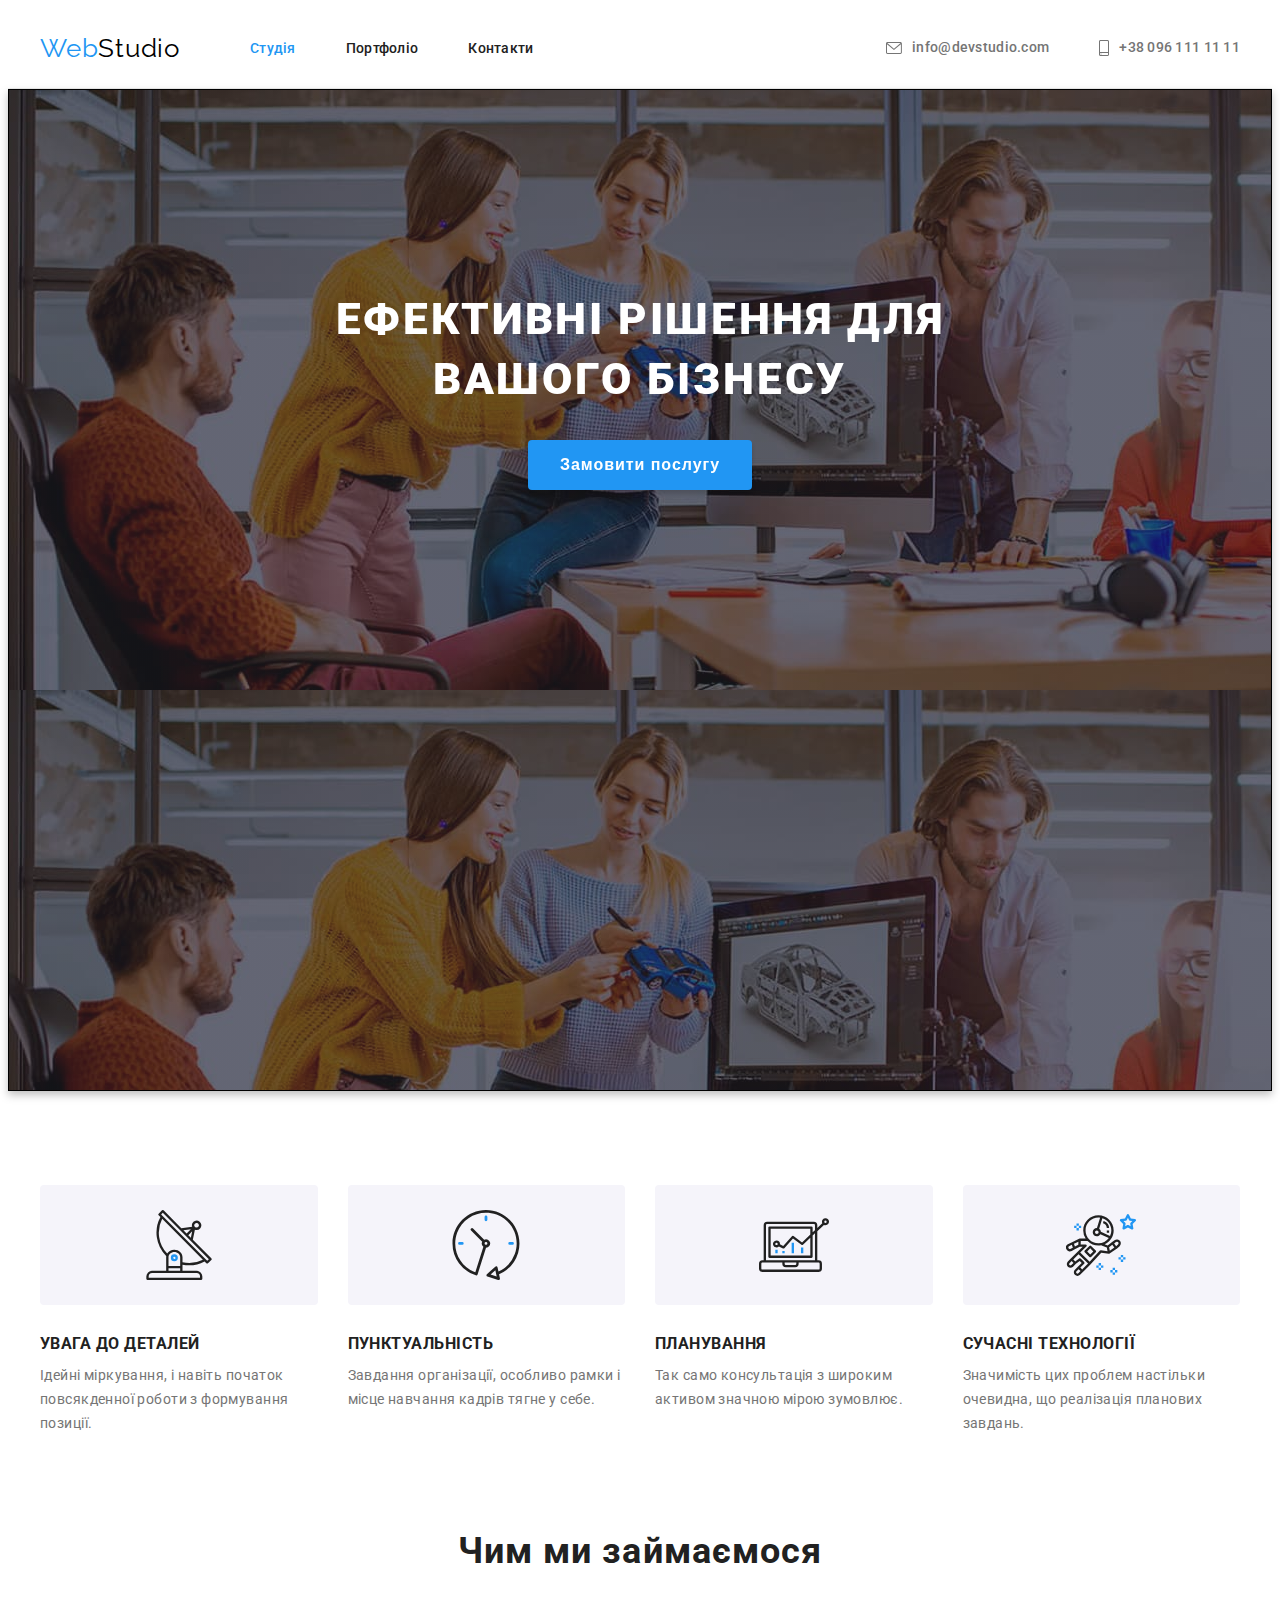
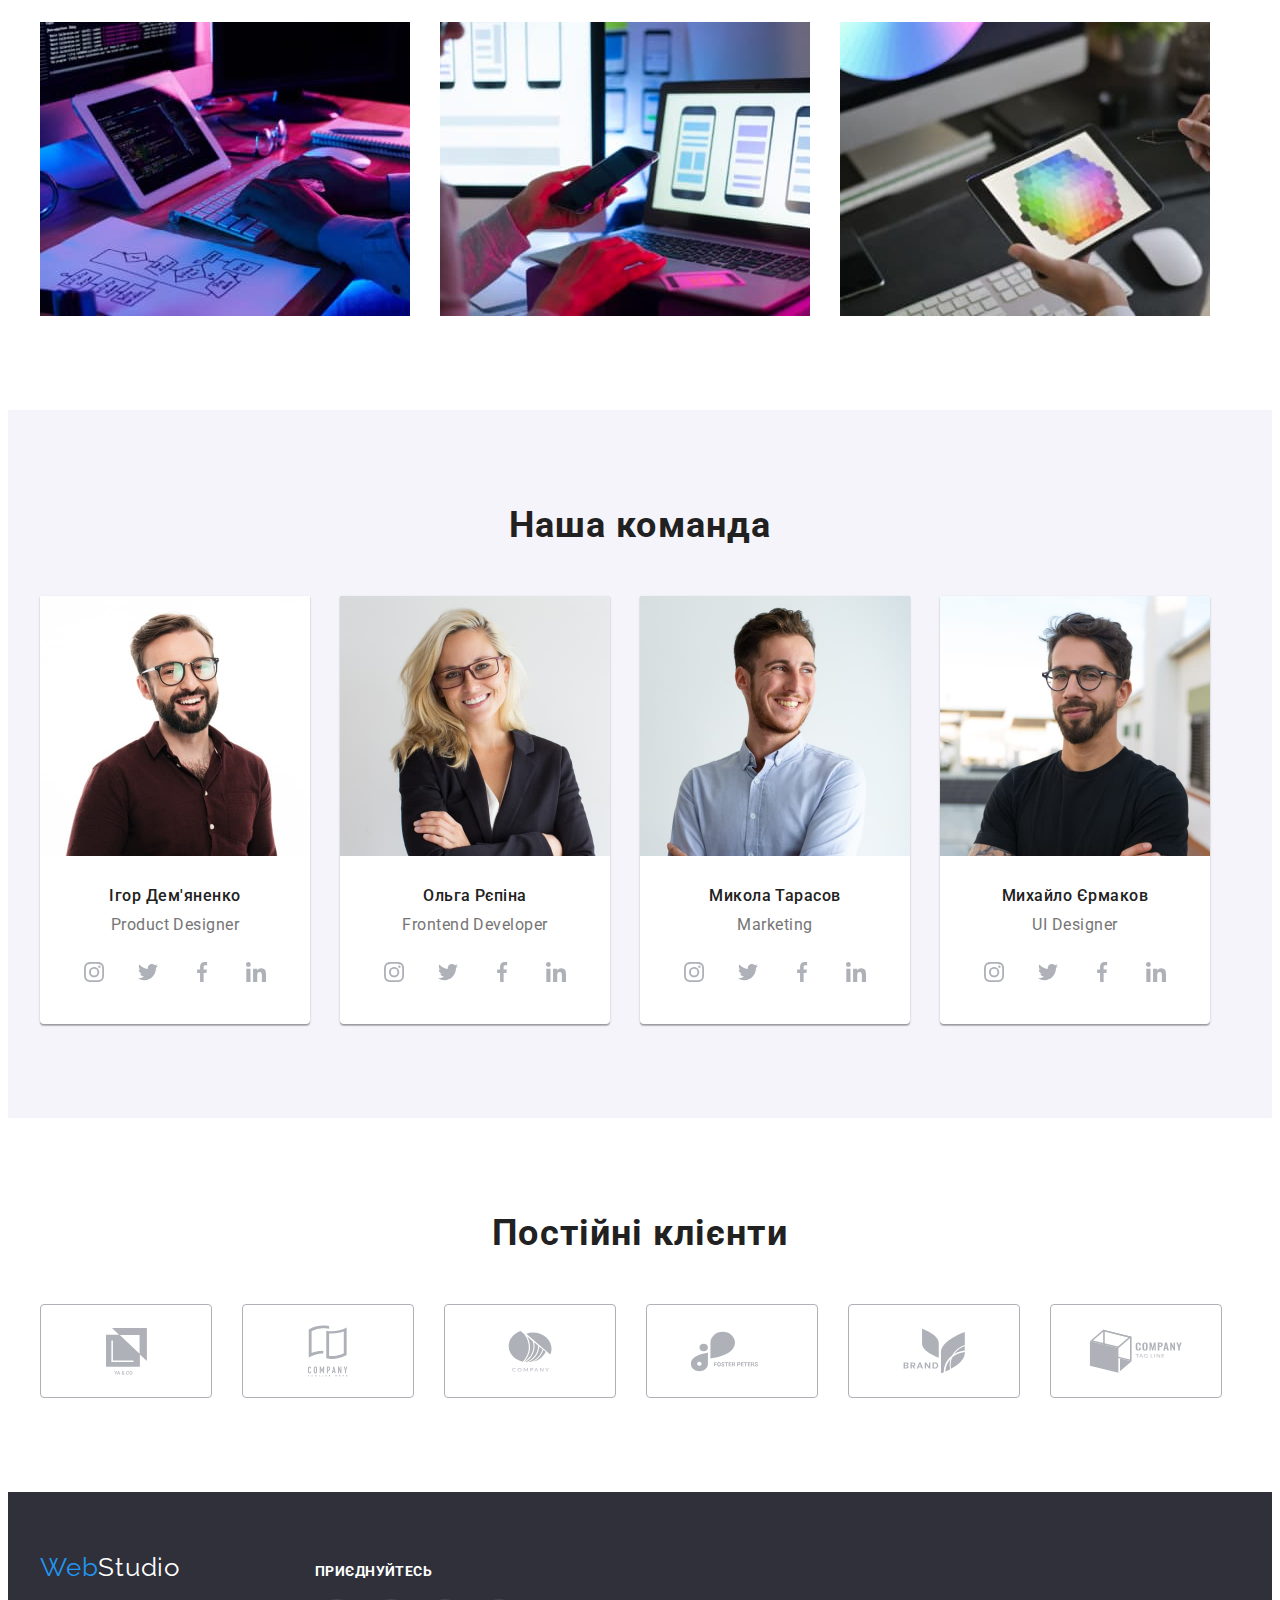
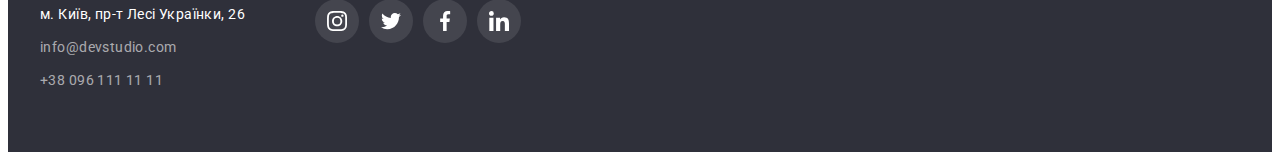
==== index.html @ 59ad2075 "Initial commit" ====
<!DOCTYPE html>
<html lang="uk">
  <head>
    <meta charset="UTF-8" />
    <meta http-equiv="X-UA-Compatible" content="IE=edge" />
    <meta name="viewport" content="width=device-width, initial-scale=1.0" />
    <title>WebStudio</title>
    <link
      rel="stylesheet"
      href="https://cdnjs.cloudflare.com/ajax/libs/modern-normalize/1.1.0/modern-normalize.min.css"
      integrity="sha512-wpPYUAdjBVSE4KJnH1VR1HeZfpl1ub8YT/NKx4PuQ5NmX2tKuGu6U/JRp5y+Y8XG2tV+wKQpNHVUX03MfMFn9Q=="
      crossorigin="anonymous"
      referrerpolicy="no-referrer"
    />
    <link rel="preconnect" href="https://fonts.googleapis.com" />
    <link rel="preconnect" href="https://fonts.gstatic.com" crossorigin />
    <link
      href="https://fonts.googleapis.com/css2?family=Raleway:wght@700&family=Roboto:wght@400;500;700;900&display=swap"
      rel="stylesheet"
    />
    <link rel="stylesheet" href="./css/styles.css" />
  </head>

  <body>
    <header class="header">
      <div class="container main-nav">
        <nav>
          <a href="./index.html" class="logo-main">Web<span class="logo-black">Studio</span></a>
          <ul class="list site-nav">
            <li class="item">
              <a href="./index.html" class="menu-link active-link">Студія</a>
            </li>
            <li class="item">
              <a href="./portfolio.html" class="menu-link">Портфоліо</a>
            </li>
            <li class="item">
              <a href="#" class="menu-link">Контакти</a>
            </li>
          </ul>
        </nav>

        <ul class="list contacts">
          <li class="item">
            <a href="mailto:info@devstudio.com" class="contact-link">
              <svg class="contacts-icon" width="16" height="12">
                <use href="./images/icons/icons.svg#mail"></use>
              </svg>
              info@devstudio.com</a
            >
          </li>
          <li class="item">
            <a href="tel:+380961111111" class="contact-link">
              <svg class="contacts-icon" width="10" height="16">
                <use href="./images/icons/icons.svg#smartphone"></use>
              </svg>
              +38 096 111 11 11</a
            >
          </li>
        </ul>
      </div>
    </header>

    <main>
      <section class="section hero">
        <div class="container-hero">
          <h1 class="hero-title">Ефективні рішення для вашого бізнесу</h1>
          <button type="button" class="hero-button">Замовити послугу</button>
        </div>
      </section>

      <!-- Приимущества -->

      <section class="section advantages">
        <div class="container">
          <h2 class="visually-hidden">Наші переваги</h2>
          <ul class="advantage-list list">
            <li class="advantage-item">
              <div class="advantage-countainer">
                <svg class="" width="70" height="70">
                  <use href="./images/icons/icons.svg#antenna"></use>
                </svg>
              </div>
              <h3 class="advantage-title">УВАГА ДО ДЕТАЛЕЙ</h3>
              <p class="advantage-text">
                Ідейні міркування, і навіть початок повсякденної роботи з формування позиції.
              </p>
            </li>
            <li class="advantage-item">
              <div class="advantage-countainer">
                <svg class="" width="70" height="70">
                  <use href="./images/icons/icons.svg#clock"></use>
                </svg>
              </div>
              <h3 class="advantage-title">ПУНКТУАЛЬНІСТЬ</h3>
              <p class="advantage-text">
                Завдання організації, особливо рамки і місце навчання кадрів тягне у себе.
              </p>
            </li>
            <li class="advantage-item">
              <div class="advantage-countainer">
                <svg class="" width="70" height="70">
                  <use href="./images/icons/icons.svg#diagram"></use>
                </svg>
              </div>
              <h3 class="advantage-title">ПЛАНУВАННЯ</h3>
              <p class="advantage-text">
                Так само консультація з широким активом значною мірою зумовлює.
              </p>
            </li>
            <li class="advantage-item">
              <div class="advantage-countainer">
                <svg class="" width="70" height="70">
                  <use href="./images/icons/icons.svg#astronaut"></use>
                </svg>
              </div>
              <h3 class="advantage-title">СУЧАСНІ ТЕХНОЛОГІЇ</h3>
              <p class="advantage-text">
                Значимість цих проблем настільки очевидна, що реалізація планових завдань.
              </p>
            </li>
          </ul>
        </div>
      </section>

      <!-- Чем мы занимаемся -->

      <section class="section">
        <div class="container">
          <h2 class="section-title">Чим ми займаємося</h2>
          <ul class="employments list">
            <li class="employments-item">
              <img src="./images/box1.jpg" alt="робота за столом" width="370" height="294" />
            </li>
            <li class="employments-item">
              <img
                src="./images/box2.jpg"
                alt="ноутбук та телефон в руці"
                width="370"
                height="294"
              />
            </li>
            <li class="employments-item">
              <img src="./images/box3.jpg" alt="палітра на планшеті" width="370" height="294" />
            </li>
          </ul>
        </div>
      </section>

      <!-- Наша команда -->

      <section class="section team">
        <div class="container">
          <h2 class="section-title">Наша команда</h2>
          <ul class="team-list list">
            <li class="team-item">
              <img src="./images/igor.jpg" alt="Ігор Дем'яненко" width="270" height="260" />
              <div class="team-container">
                <h3 class="name">Ігор Дем'яненко</h3>
                <p class="job-title" lang="en">Product Designer</p>
                <ul class="socials-list list">
                  <li class="socials">
                    <a class="socials-link" target="_blank" rel="noreferrer noopener" href="#">
                      <svg class="team-contacts-icon" width="20" height="20">
                        <use href="./images/icons/icons.svg#instagram"></use>
                      </svg>
                    </a>
                  </li>
                  <li class="socials">
                    <a class="socials-link" target="_blank" rel="noreferrer noopener" href="#">
                      <svg class="team-contacts-icon" width="20" height="20">
                        <use href="./images/icons/icons.svg#twitter"></use>
                      </svg>
                    </a>
                  </li>
                  <li class="socials">
                    <a class="socials-link" target="_blank" rel="noreferrer noopener" href="#">
                      <svg class="team-contacts-icon" width="20" height="20">
                        <use href="./images/icons/icons.svg#facebook"></use>
                      </svg>
                    </a>
                  </li>
                  <li class="socials">
                    <a class="socials-link" target="_blank" rel="noreferrer noopener" href="#">
                      <svg class="team-contacts-icon" width="20" height="20">
                        <use href="./images/icons/icons.svg#linkedin"></use>
                      </svg>
                    </a>
                  </li>
                </ul>
              </div>
            </li>
            <li class="team-item">
              <img src="./images/olga.jpg" alt="Ольга Рєпіна" width="270" height="260" />
              <div class="team-container">
                <h3 class="name">Ольга Рєпіна</h3>
                <p class="job-title" lang="en">Frontend Developer</p>
                <ul class="socials-list list">
                  <li class="socials">
                    <a class="socials-link" target="_blank" rel="noreferrer noopener" href="#">
                      <svg class="team-contacts-icon" width="20" height="20">
                        <use href="./images/icons/icons.svg#instagram"></use>
                      </svg>
                    </a>
                  </li>
                  <li class="socials">
                    <a class="socials-link" target="_blank" rel="noreferrer noopener" href="#">
                      <svg class="team-contacts-icon" width="20" height="20">
                        <use href="./images/icons/icons.svg#twitter"></use>
                      </svg>
                    </a>
                  </li>
                  <li class="socials">
                    <a class="socials-link" target="_blank" rel="noreferrer noopener" href="#">
                      <svg class="team-contacts-icon" width="20" height="20">
                        <use href="./images/icons/icons.svg#facebook"></use>
                      </svg>
                    </a>
                  </li>
                  <li class="socials">
                    <a class="socials-link" target="_blank" rel="noreferrer noopener" href="#">
                      <svg class="team-contacts-icon" width="20" height="20">
                        <use href="./images/icons/icons.svg#linkedin"></use>
                      </svg>
                    </a>
                  </li>
                </ul>
              </div>
            </li>
            <li class="team-item">
              <img src="./images/kolya.jpg" alt="Микола Тарасов" width="270" height="260" />
              <div class="team-container">
                <h3 class="name">Микола Тарасов</h3>
                <p class="job-title" lang="en">Marketing</p>
                <ul class="socials-list list">
                  <li class="socials">
                    <a class="socials-link" target="_blank" rel="noreferrer noopener" href="#">
                      <svg class="team-contacts-icon" width="20" height="20">
                        <use href="./images/icons/icons.svg#instagram"></use>
                      </svg>
                    </a>
                  </li>
                  <li class="socials">
                    <a class="socials-link" target="_blank" rel="noreferrer noopener" href="#">
                      <svg class="team-contacts-icon" width="20" height="20">
                        <use href="./images/icons/icons.svg#twitter"></use>
                      </svg>
                    </a>
                  </li>
                  <li class="socials">
                    <a class="socials-link" target="_blank" rel="noreferrer noopener" href="#">
                      <svg class="team-contacts-icon" width="20" height="20">
                        <use href="./images/icons/icons.svg#facebook"></use>
                      </svg>
                    </a>
                  </li>
                  <li class="socials">
                    <a class="socials-link" target="_blank" rel="noreferrer noopener" href="#">
                      <svg class="team-contacts-icon" width="20" height="20">
                        <use href="./images/icons/icons.svg#linkedin"></use>
                      </svg>
                    </a>
                  </li>
                </ul>
              </div>
            </li>
            <li class="team-item">
              <img src="./images/misha.jpg" alt="Михайло Єрмаков" width="270" height="260" />
              <div class="team-container">
                <h3 class="name">Михайло Єрмаков</h3>
                <p class="job-title" lang="en">UI Designer</p>
                <ul class="socials-list list">
                  <li class="socials">
                    <a class="socials-link" target="_blank" rel="noreferrer noopener" href="#">
                      <svg class="team-contacts-icon" width="20" height="20">
                        <use href="./images/icons/icons.svg#instagram"></use>
                      </svg>
                    </a>
                  </li>
                  <li class="socials">
                    <a class="socials-link" target="_blank" rel="noreferrer noopener" href="#">
                      <svg class="team-contacts-icon" width="20" height="20">
                        <use href="./images/icons/icons.svg#twitter"></use>
                      </svg>
                    </a>
                  </li>
                  <li class="socials">
                    <a class="socials-link" target="_blank" rel="noreferrer noopener" href="#">
                      <svg class="team-contacts-icon" width="20" height="20">
                        <use href="./images/icons/icons.svg#facebook"></use>
                      </svg>
                    </a>
                  </li>
                  <li class="socials">
                    <a class="socials-link" target="_blank" rel="noreferrer noopener" href="#">
                      <svg class="team-contacts-icon" width="20" height="20">
                        <use href="./images/icons/icons.svg#linkedin"></use>
                      </svg>
                    </a>
                  </li>
                </ul>
              </div>
            </li>
          </ul>
        </div>
      </section>

      <!-- Почтоянные клиенты -->

      <section class="section">
        <div class="container">
          <h2 class="section-title">Постійні клієнти</h2>
          <ul class="client-list list">
            <li class="client-item">
              <a class="client-link" target="_blank" rel="noreferrer noopener" href="#">
                <svg class="client-icon" width="41" height="47">
                  <use href="./images/icons/icons.svg#group1"></use>
                </svg>
              </a>
            </li>
            <li class="client-item">
              <a class="client-link" target="_blank" rel="noreferrer noopener" href="#">
                <svg class="client-icon" width="40" height="52">
                  <use href="./images/icons/icons.svg#group2"></use>
                </svg>
              </a>
            </li>
            <li class="client-item">
              <a class="client-link" target="_blank" rel="noreferrer noopener" href="#">
                <svg class="client-icon" width="44" height="42">
                  <use href="./images/icons/icons.svg#group3"></use>
                </svg>
              </a>
            </li>
            <li class="client-item">
              <a class="client-link" target="_blank" rel="noreferrer noopener" href="#">
                <svg class="client-icon" width="85" height="41">
                  <use href="./images/icons/icons.svg#group4"></use>
                </svg>
              </a>
            </li>
            <li class="client-item">
              <a class="client-link" target="_blank" rel="noreferrer noopener" href="#">
                <svg class="client-icon" width="63" height="46">
                  <use href="./images/icons/icons.svg#group5"></use>
                </svg>
              </a>
            </li>
            <li class="client-item">
              <a class="client-link" target="_blank" rel="noreferrer noopener" href="#">
                <svg class="client-icon" width="94" height="44">
                  <use href="./images/icons/icons.svg#group6"></use>
                </svg>
              </a>
            </li>
          </ul>
        </div>
      </section>
    </main>

    <footer class="footer">
      <div class="footer-container container">
        <div class="adress-container">
          <a href="./index.html" class="logo-main">Web<span class="logo-white">Studio</span></a>
          <address class="address-group">
            <ul class="list">
              <li class="address-item">
                <a
                  href="https://goo.gl/maps/VaSAjemoiXG7hevM7"
                  target="_blank"
                  rel="noreferrer noopener"
                  class="footer-link address"
                  >м. Київ, пр-т Лесі Українки, 26
                </a>
              </li>
              <li class="address-item">
                <a href="mailto:info@devstudio.com" class="footer-link">info@devstudio.com</a>
              </li>
              <li class="address-item">
                <a href="tel:+380961111111" class="footer-link">+38 096 111 11 11</a>
              </li>
            </ul>
          </address>
        </div>

        <div class="footer-social-link">
          <h2 class="link-title">приєднуйтесь</h2>
          <ul class="socials-list list">
            <li class="socials">
              <a
                class="footer-socials-link socials-link"
                target="_blank"
                rel="noreferrer noopener"
                href="#"
              >
                <svg class="footer-contacts-icon" width="20" height="20">
                  <use href="./images/icons/icons.svg#instagram"></use>
                </svg>
              </a>
            </li>
            <li class="socials">
              <a
                class="footer-socials-link socials-link"
                target="_blank"
                rel="noreferrer noopener"
                href="#"
              >
                <svg class="footer-contacts-icon" width="20" height="20">
                  <use href="./images/icons/icons.svg#twitter"></use>
                </svg>
              </a>
            </li>
            <li class="socials">
              <a
                class="footer-socials-link socials-link"
                target="_blank"
                rel="noreferrer noopener"
                href="#"
              >
                <svg class="footer-contacts-icon" width="20" height="20">
                  <use href="./images/icons/icons.svg#facebook"></use>
                </svg>
              </a>
            </li>
            <li class="socials">
              <a
                class="footer-socials-link socials-link"
                target="_blank"
                rel="noreferrer noopener"
                href="#"
              >
                <svg class="footer-contacts-icon" width="20" height="20">
                  <use href="./images/icons/icons.svg#linkedin"></use>
                </svg>
              </a>
            </li>
          </ul>
        </div>
      </div>
    </footer>
  </body>
</html>
---- css/styles.css ----
:root {
  --main-font: 'Roboto', sans-serif;
  --main-font-color: #212121;
  --secondary-font-color: #757575;
  --accent-color: #2196f3;
  --main-background-color: #ffffff;
  --secondary-background-color: #2f303a;
  --background-button-color: #f5f4fa;
  --fill-icon: #afb1b8;
}

body {
  background-color: var(--main-background-color);
  color: var(--main-font-color);
  font-family: var(--main-font);
  font-size: 14px;
}

h1,
h2,
h3,
h4,
h5,
h6,
p {
  margin: 0;
  padding: 0;
}

img {
  display: block;
  max-width: 100%;
  height: auto;
}

.container {
  width: 1200px;
  margin: 0 auto;
  padding-left: 15px;
  padding-right: 15px;
}

.section {
  padding-top: 94px;
  padding-bottom: 94px;
}

/* Стилизация хедера */

.header {
  border-bottom: solid 1px #ececec;
}

/* Стилизация логотипа */

.logo-main {
  text-decoration: none;
  font-family: 'Raleway', sans-serif;
  font-size: 26px;
  line-height: 1.17;
  color: var(--accent-color);
  letter-spacing: 0.03em;
}

.logo-black {
  color: #000000;
}

.logo-white {
  color: #ffffff;
}

.list {
  list-style: none;
  margin: 0;
  padding: 0;
}

.menu-link {
  display: block;
  padding-top: 32px;
  padding-bottom: 32px;

  text-decoration: none;
  color: var(--main-font-color);
  font-weight: 500;
  line-height: 1.17;
  letter-spacing: 0.02em;
}

.contact-link {
  display: flex;
  gap: 10px;
  align-items: center;
  padding-top: 32px;
  padding-bottom: 32px;

  text-decoration: none;
  color: var(--secondary-font-color);
  font-weight: 500;
  line-height: 1.14;
  letter-spacing: 0.02em;
}

.menu-link:hover,
.menu-link:focus {
  color: var(--accent-color);
}

.contact-link:hover,
.contact-link:focus {
  color: var(--accent-color);
}

.active-link {
  color: var(--accent-color);
}

.site-nav {
  display: flex;
  margin-left: 70px;
}

.site-nav .item + .item {
  margin-left: 50px;
}

.contacts {
  display: flex;
  margin-left: auto;
}

.contacts .item + .item {
  margin-left: 50px;
}

.main-nav,
.main-nav nav {
  display: flex;
  align-items: center;
}

.contacts-icon {
  fill: currentColor;
}

/* Стилизация main */

/* Герой */

.container-hero {
  width: 696px;
  margin: 0 auto;
}

.hero {
  max-width: 1600px;
  height: 600px;
  margin-right: auto;
  margin-left: auto;
  padding-top: 200px;
  padding-bottom: 200px;

  border: 1px solid #000000;
  background-image: linear-gradient(rgba(47, 48, 58, 0.4), rgba(47, 48, 58, 0.4)),
    url(../images/background/hero-bg.jpg);
  filter: drop-shadow(0px 4px 4px rgba(0, 0, 0, 0.25));
  background-color: var(--secondary-background-color);
  text-align: center;
}

.hero-title {
  margin: 0;
  margin-bottom: 30px;
  color: #ffffff;
  font-size: 44px;
  font-weight: 900;
  text-transform: uppercase;
  line-height: 1.36;
  letter-spacing: 0.06em;
  text-align: center;
  width: 696px;
}

.hero-button {
  background-color: var(--accent-color);
  color: #ffffff;
  font-size: 16px;
  font-weight: 700;
  line-height: 1.88;
  letter-spacing: 0.06em;
  border: none;
  padding: 10px 32px;
  border-radius: 4px;
  box-shadow: 0px 4px 4px rgba(0, 0, 0, 0.15);
  cursor: pointer;
}

.hero-button:focus,
.hero-button:hover {
  background-color: #188ce8;
}

/* Стилизация приимуществ */

.advantages {
  padding-bottom: 0;
}

.visually-hidden {
  position: absolute;
  white-space: nowrap;
  width: 1px;
  height: 1px;
  overflow: hidden;
  border: 0;
  padding: 0;
  clip: rect(0 0 0 0);
  clip-path: inset(50%);
  margin: -1px;
}

.advantage-list {
  display: flex;
}

.advantage-title {
  margin-bottom: 10px;

  color: var(--main-font-color);
  font-weight: 700;
  line-height: 1.14;
  letter-spacing: 0.03em;
  text-transform: uppercase;
}

.advantage-text {
  color: var(--secondary-font-color);
  line-height: 1.71;
  letter-spacing: 0.03em;
}

.advantage-item {
  flex-basis: 100%;
}

.advantage-list .advantage-item + .advantage-item {
  margin-left: 30px;
}

.advantage-countainer {
  display: flex;
  justify-content: center;
  align-items: center;
  margin-bottom: 30px;
  width: 100%;
  height: 120px;
  background: var(--background-button-color);
  border-radius: 4px;
}

/* Чем мы занимаемся */

.section-title {
  margin-bottom: 50px;

  font-weight: 700;
  font-size: 36px;
  line-height: 1.17;
  text-align: center;
  letter-spacing: 0.03em;
}

.employments {
  display: flex;
}

.employments .employments-item + .employments-item {
  margin-left: 30px;
}

img {
  display: block;
}

/* Наша команда */

.team {
  background-color: #f5f4fa;
}

.team-list {
  display: flex;
  text-align: center;
}

.team-list .team-item + .team-item {
  margin-left: 30px;
}

.team-item {
  background-color: var(--main-background-color);
  box-shadow: 0px 1px 3px rgba(0, 0, 0, 0.12), 0px 1px 1px rgba(0, 0, 0, 0.14),
    0px 2px 1px rgba(0, 0, 0, 0.2);
  border-radius: 0px 0px 4px 4px;
}

.name {
  margin-bottom: 10px;

  font-weight: 500;
  font-size: 16px;
  line-height: 1.19;
  letter-spacing: 0.03em;
}

.job-title {
  margin-bottom: 16px;
  color: var(--secondary-font-color);
  font-size: 16px;
  line-height: 1.19;
  letter-spacing: 0.03em;
}

.team-container {
  padding-top: 30px;
  padding-bottom: 30px;
}

.socials-link {
  display: flex;
  justify-content: center;
  align-items: center;
  width: 44px;
  height: 44px;
  border-radius: 50%;
}

.socials-link:hover,
.socials-link:focus {
  background-color: var(--accent-color);
}

.team-contacts-icon {
  fill: var(--fill-icon);
}

.socials-link:hover .team-contacts-icon,
.socials-link:focus .team-contacts-icon {
  fill: var(--main-background-color);
}

.socials-list {
  display: flex;
  justify-content: center;
  gap: 10px;
}

/* Постоянные клиенты */

.client-list {
  display: flex;
  gap: 30px;
}

.client-link {
  display: flex;
  width: 170px;
  height: 92px;
  border: 1px solid var(--fill-icon);
  border-radius: 4px;
  justify-content: center;
  align-items: center;
}

.client-icon {
  fill: var(--fill-icon);
}

.client-link:hover,
.client-link:focus {
  border: 1px solid var(--accent-color);
}

.client-link:hover .client-icon,
.client-link:focus .client-icon {
  fill: var(--accent-color);
}

/* Стилизация футера */

.address-group {
  margin-top: 20px;
}

.footer {
  background-color: var(--secondary-background-color);
  padding-top: 60px;
  padding-bottom: 60px;
}

.footer-link {
  text-decoration: none;
  color: rgba(255, 255, 255, 0.6);
  line-height: 1.71;
  letter-spacing: 0.03em;
  font-style: normal;
}

.footer-link:hover,
.footer-link:focus {
  color: var(--accent-color);
}

.address {
  color: #ffffff;
}

.address-item {
  margin-bottom: 9px;
}

.list .address-item:last-child {
  margin-bottom: 0;
}

.link-title {
  margin-bottom: 20px;
  font-size: 14px;
  line-height: calc(16 / 14);
  letter-spacing: 0.03em;
  text-transform: uppercase;
  color: var(--main-background-color);
}

.footer-socials-link {
  background-color: rgba(255, 255, 255, 0.1);
}

.footer-contacts-icon {
  fill: var(--main-background-color);
}

.footer-container {
  display: flex;
  gap: 70px;
  align-items: baseline;
}

/* Стилизация portfolio.html */

/* Стилизация кнопок */

.portfolio-button {
  background-color: var(--background-button-color);
  font-weight: 500;
  font-size: 16px;
  line-height: 1.62;
  letter-spacing: 0.03em;
  border: none;
  border-radius: 4px;
  padding: 6px 22px;
  cursor: pointer;
}

.portfolio-button:hover,
.portfolio-button:focus {
  background-color: var(--accent-color);
  color: #ffffff;
  box-shadow: 0px 3px 1px rgba(0, 0, 0, 0.1), 0px 1px 2px rgba(0, 0, 0, 0.08),
    0px 2px 2px rgba(0, 0, 0, 0.12);
}

.btn-list {
  display: flex;
  margin-bottom: 50px;
  justify-content: center;
}

.btn-item {
  margin-left: 9px;
}

.btn-item:first-child {
  margin-left: 0;
}

/* Стилизация примеров продуктов */

.examples-link {
  text-decoration: none;
}

.examples {
  margin-bottom: 4px;

  color: var(--main-font-color);
  font-weight: 700;
  font-size: 18px;
  line-height: 2;
  letter-spacing: 0.06em;
}

.description {
  color: var(--secondary-font-color);
  font-size: 16px;
  line-height: 1.88;
  letter-spacing: 0.03em;
}

.examples-container {
  padding: 20px 24px;
  border: 1px solid #eeeeee;
  border-top: none;
}

.examples-list {
  display: flex;
  flex-wrap: wrap;

  margin-top: -30px;
  margin-left: -30px;
}

.examples-item {
  margin-top: 30px;
  margin-left: 30px;
}

.examples-item:hover {
  box-shadow: 0px 1px 1px rgba(0, 0, 0, 0.12), 0px 4px 4px rgba(0, 0, 0, 0.06),
    1px 4px 6px rgba(0, 0, 0, 0.16);
}
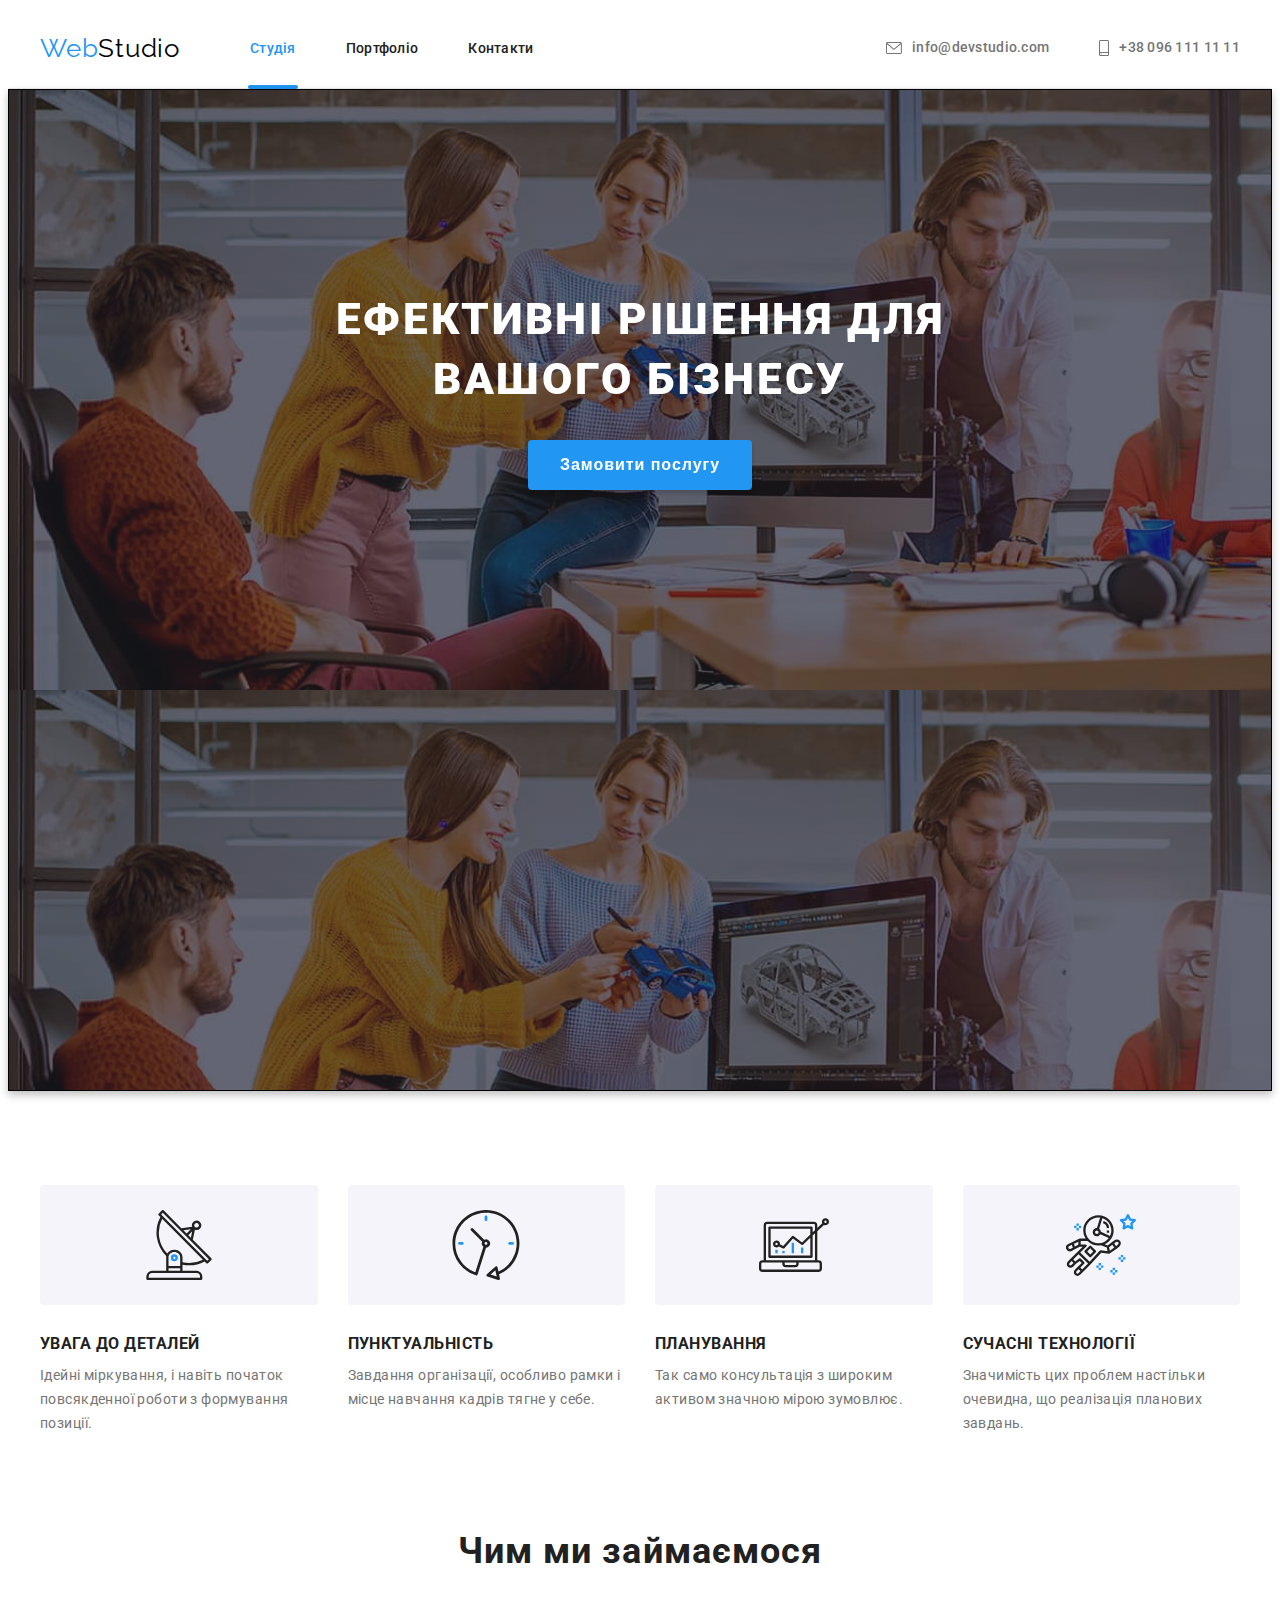
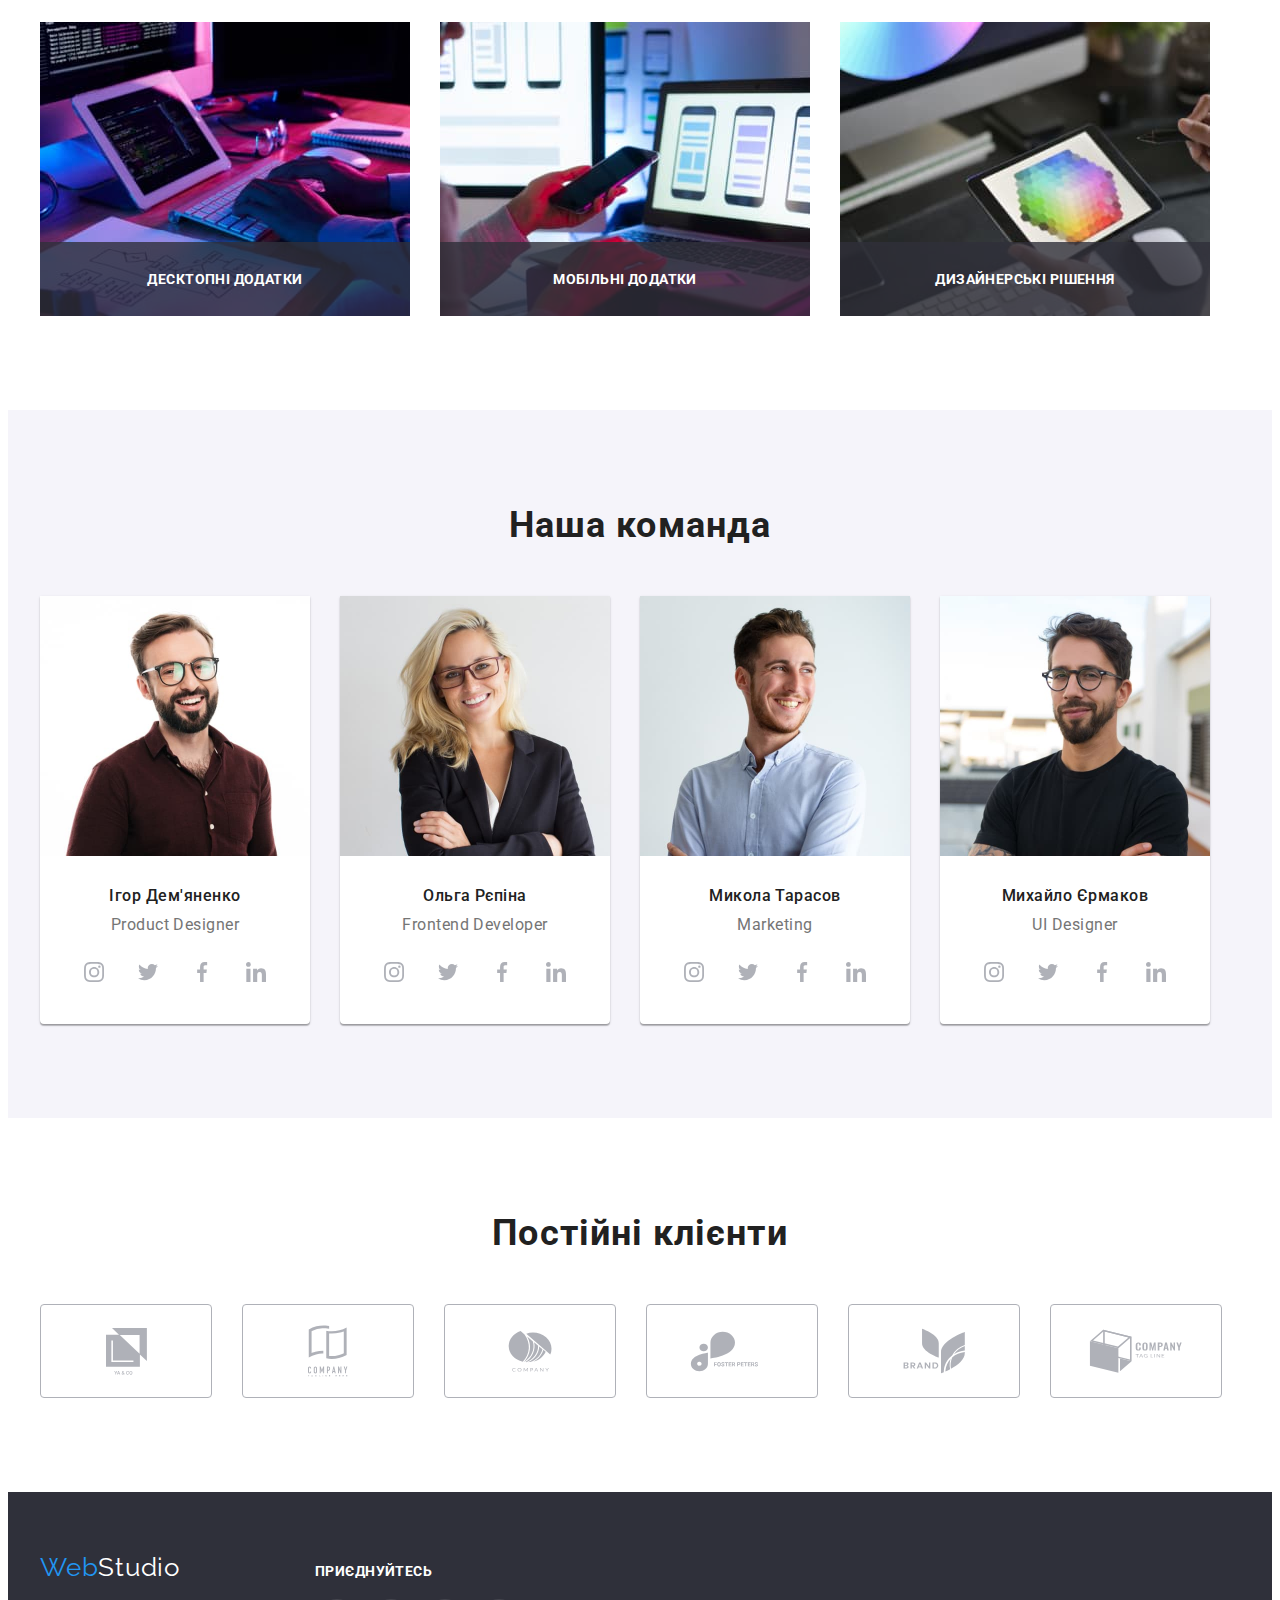
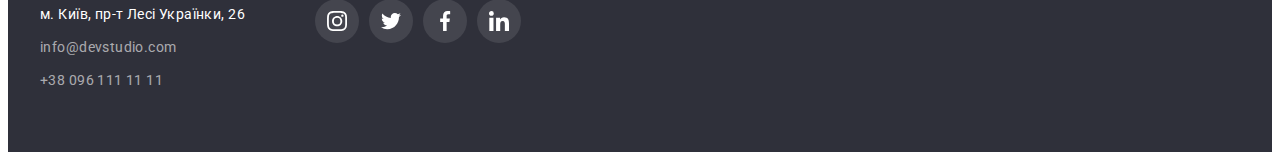
==== commit 884a6b4b: "Добавляет оверлей карточкам" ====
--- a/index.html
+++ b/index.html
@@ -130,6 +130,7 @@
           <ul class="employments list">
             <li class="employments-item">
               <img src="./images/box1.jpg" alt="робота за столом" width="370" height="294" />
+              <p class="employments-text">Десктопні додатки</p>
             </li>
             <li class="employments-item">
               <img
@@ -138,9 +139,11 @@
                 width="370"
                 height="294"
               />
+              <p class="employments-text">Мобільні додатки</p>
             </li>
             <li class="employments-item">
               <img src="./images/box3.jpg" alt="палітра на планшеті" width="370" height="294" />
+              <p class="employments-text">Дизайнерські рішення</p>
             </li>
           </ul>
         </div>
--- a/css/styles.css
+++ b/css/styles.css
@@ -2,11 +2,13 @@
   --main-font: 'Roboto', sans-serif;
   --main-font-color: #212121;
   --secondary-font-color: #757575;
+  --light-color: #ffffff;
   --accent-color: #2196f3;
   --main-background-color: #ffffff;
   --secondary-background-color: #2f303a;
   --background-button-color: #f5f4fa;
   --fill-icon: #afb1b8;
+  --main-anim: 250ms cubic-bezier(0.4, 0, 0.2, 1) 0s;
 }
 
 body {
@@ -86,6 +88,13 @@
   font-weight: 500;
   line-height: 1.17;
   letter-spacing: 0.02em;
+
+  transition: color var(--main-anim);
+}
+
+.menu-link:hover,
+.menu-link:focus {
+  color: var(--accent-color);
 }
 
 .contact-link {
@@ -100,11 +109,8 @@
   font-weight: 500;
   line-height: 1.14;
   letter-spacing: 0.02em;
-}
-
-.menu-link:hover,
-.menu-link:focus {
-  color: var(--accent-color);
+
+  transition: color var(--main-anim);
 }
 
 .contact-link:hover,
@@ -113,7 +119,20 @@
 }
 
 .active-link {
+  position: relative;
   color: var(--accent-color);
+}
+
+.active-link::after {
+  position: absolute;
+  right: -4%;
+  bottom: -1px;
+  display: block;
+  content: '';
+  width: 108%;
+  height: 4px;
+  background-color: var(--accent-color);
+  border-radius: 2px;
 }
 
 .site-nav {
@@ -172,7 +191,7 @@
 .hero-title {
   margin: 0;
   margin-bottom: 30px;
-  color: #ffffff;
+  color: var(--light-color);
   font-size: 44px;
   font-weight: 900;
   text-transform: uppercase;
@@ -184,7 +203,7 @@
 
 .hero-button {
   background-color: var(--accent-color);
-  color: #ffffff;
+  color: var(--light-color);
   font-size: 16px;
   font-weight: 700;
   line-height: 1.88;
@@ -194,6 +213,8 @@
   border-radius: 4px;
   box-shadow: 0px 4px 4px rgba(0, 0, 0, 0.15);
   cursor: pointer;
+
+  transition: background-color var(--main-anim);
 }
 
 .hero-button:focus,
@@ -279,8 +300,28 @@
   margin-left: 30px;
 }
 
-img {
-  display: block;
+.employments-item {
+  position: relative;
+}
+
+.employments-text {
+  display: flex;
+  justify-content: center;
+  align-items: center;
+
+  position: absolute;
+  left: 0;
+  bottom: 0;
+  height: 74px;
+  width: 100%;
+
+  font-weight: 700;
+  line-height: calc(16 / 14);
+  letter-spacing: 0.03em;
+  text-transform: uppercase;
+
+  color: var(--light-color);
+  background-color: rgba(47, 48, 58, 0.8);
 }
 
 /* Наша команда */
@@ -334,6 +375,8 @@
   width: 44px;
   height: 44px;
   border-radius: 50%;
+
+  transition: background-color var(--main-anim);
 }
 
 .socials-link:hover,
@@ -343,6 +386,8 @@
 
 .team-contacts-icon {
   fill: var(--fill-icon);
+
+  transition: fill var(--main-anim);
 }
 
 .socials-link:hover .team-contacts-icon,
@@ -371,10 +416,14 @@
   border-radius: 4px;
   justify-content: center;
   align-items: center;
+
+  transition: border var(--main-anim);
 }
 
 .client-icon {
   fill: var(--fill-icon);
+
+  transition: fill var(--main-anim);
 }
 
 .client-link:hover,
@@ -405,6 +454,8 @@
   line-height: 1.71;
   letter-spacing: 0.03em;
   font-style: normal;
+
+  transition: color var(--main-anim);
 }
 
 .footer-link:hover,
@@ -413,7 +464,7 @@
 }
 
 .address {
-  color: #ffffff;
+  color: var(--light-color);
 }
 
 .address-item {
@@ -430,7 +481,7 @@
   line-height: calc(16 / 14);
   letter-spacing: 0.03em;
   text-transform: uppercase;
-  color: var(--main-background-color);
+  color: var(--light-color);
 }
 
 .footer-socials-link {
@@ -461,12 +512,14 @@
   border-radius: 4px;
   padding: 6px 22px;
   cursor: pointer;
+
+  transition: background-color var(--main-anim), color var(--main-anim), box-shadow var(--main-anim);
 }
 
 .portfolio-button:hover,
 .portfolio-button:focus {
   background-color: var(--accent-color);
-  color: #ffffff;
+  color: var(--light-color);
   box-shadow: 0px 3px 1px rgba(0, 0, 0, 0.1), 0px 1px 2px rgba(0, 0, 0, 0.08),
     0px 2px 2px rgba(0, 0, 0, 0.12);
 }
@@ -525,9 +578,49 @@
 .examples-item {
   margin-top: 30px;
   margin-left: 30px;
+
+  transition: box-shadow var(--main-anim);
 }
 
 .examples-item:hover {
   box-shadow: 0px 1px 1px rgba(0, 0, 0, 0.12), 0px 4px 4px rgba(0, 0, 0, 0.06),
     1px 4px 6px rgba(0, 0, 0, 0.16);
 }
+
+.examples-thumb {
+  position: relative;
+  overflow: hidden;
+}
+
+.overlay {
+  position: absolute;
+  top: 0;
+  left: 0;
+
+  transform: translateY(100%);
+
+  width: 100%;
+  height: 100%;
+
+  display: flex;
+  justify-content: center;
+  align-items: center;
+  padding-left: 24px;
+  padding-right: 24px;
+
+  background-color: rgba(33, 150, 243, 0.9);
+
+  transition: transform var(--main-anim);
+}
+
+.examples-item:hover .overlay {
+  transform: translateY(0);
+}
+
+.overlay-desc {
+  font-size: 18px;
+  line-height: calc(28 / 18);
+  letter-spacing: 0.03em;
+
+  color: var(--light-color);
+}
